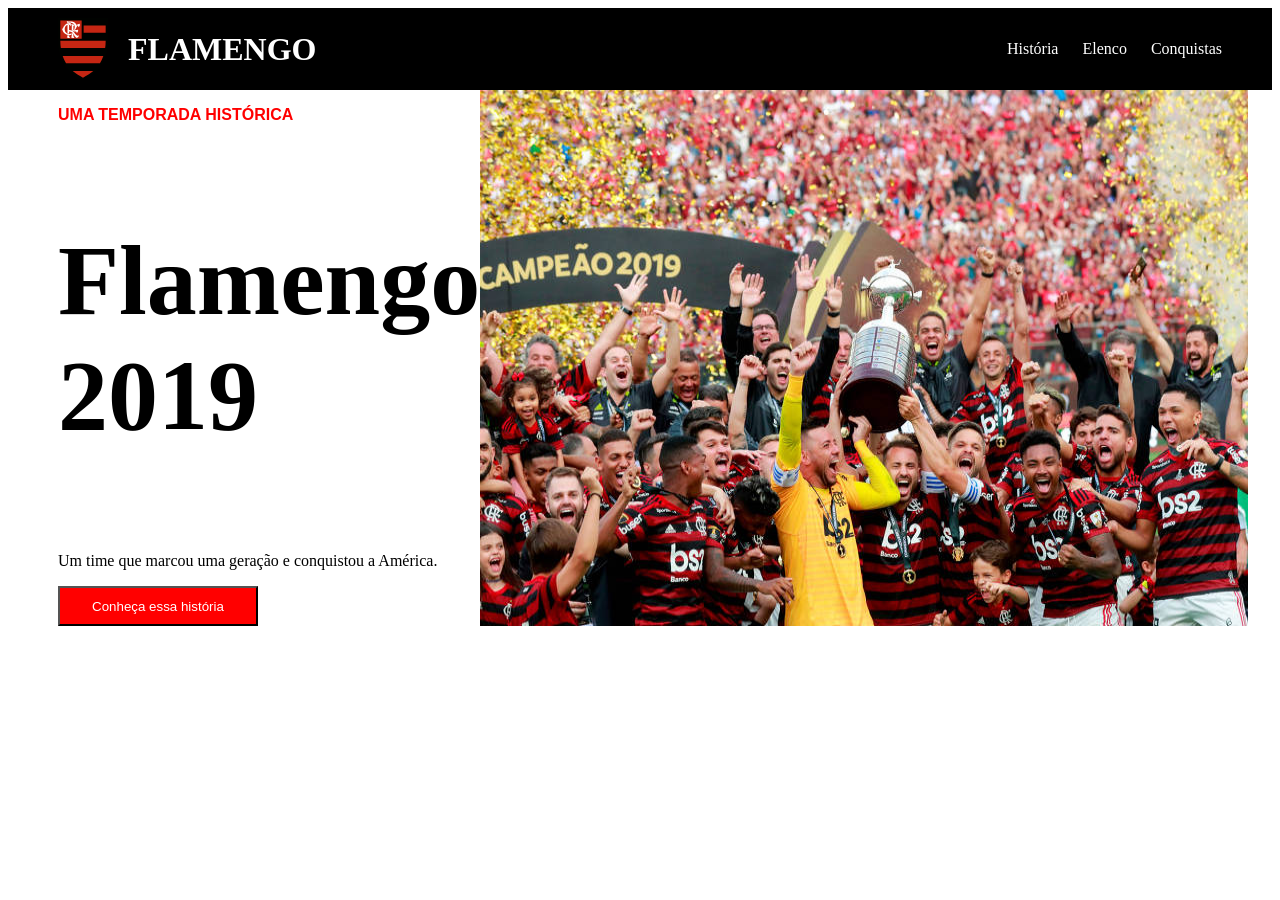
==== index.html @ 825a1a1d "Iniciando repositorio remoto com algumas implementações" ====
<!-- A tarefa é fazer duas páginas html linkadas e utilizando CSS -->
<!-- Eu irei fazer um site que apresente o lendário time ddo Flamengo de 2019-->

<!DOCTYPE html>
<html lang="pt-br">
    <head>
        <meta charset="UTF-8">
        <meta name="viewport" content="width=device=width, initial-scale=1.0">
        <title>Flamengo de 2019.</title>
        <link rel="stylesheet" href="style.css">
    </head>
    <body>
        <header class="cabecalho">
            <div class="logo">
                <img src="imagens/Clube_de_Regatas_do_Flamengo_logo.svg" alt="Logo_flamengo">
                <h1 class="marca">FLAMENGO</h1>
            </div>
            <ul class="itens">
                <p>História</p>
                <p>Elenco</p>
                <p>Conquistas</p>
            </ul>
        </header>
        <section class="destaque">
            <div class="lado-esquerdo">
                <p class="p1"><strong>UMA TEMPORADA HISTÓRICA</strong></p>
                <h1>Flamengo 2019</h1>
                <p class="p2">Um time que marcou uma geração e conquistou a América.</p>
                <button class="botao">Conheça essa história</button>
            </div>
            <img src="imagens/flamengo_erguendo__taca_libertadores2019.jpg" alt="Flamengo Erguenda a taça da Libertadores">
        </section>

    </body>
</html>
---- style.css ----
.cabecalho{
    color:white;
    background: black;
    display: flex;
    justify-content: space-between;
    align-items: center;
    padding: 0 50px;
}

.itens{
    display: flex;
    gap: 24px;
    align-items:right;
    font-family: Arial Bold;
}

.cabecalho img{
    width: 50px;
    height: auto;
    align-items: left;
}

.cabecalho h1{
    font-family: Arial Bold;
}

.logo{
    display: flex;
    gap:20px;
    align-items: center;
}

.p1{
    font-family: Arial;
    color: red;
}

.destaque h1{
    font-size: 100px;
}

.destaque{
    display: flex;
    justify-content: space-between;
    padding: 0 50px;
}

.botao{
    color: white;
    background-color: red;
    width: 200px;
    height: 40px;
    font-family: Arial Bold 700;
}

.lado-esquerdo{
    display: flex;
    flex-direction: column;
    gap: 0;
}
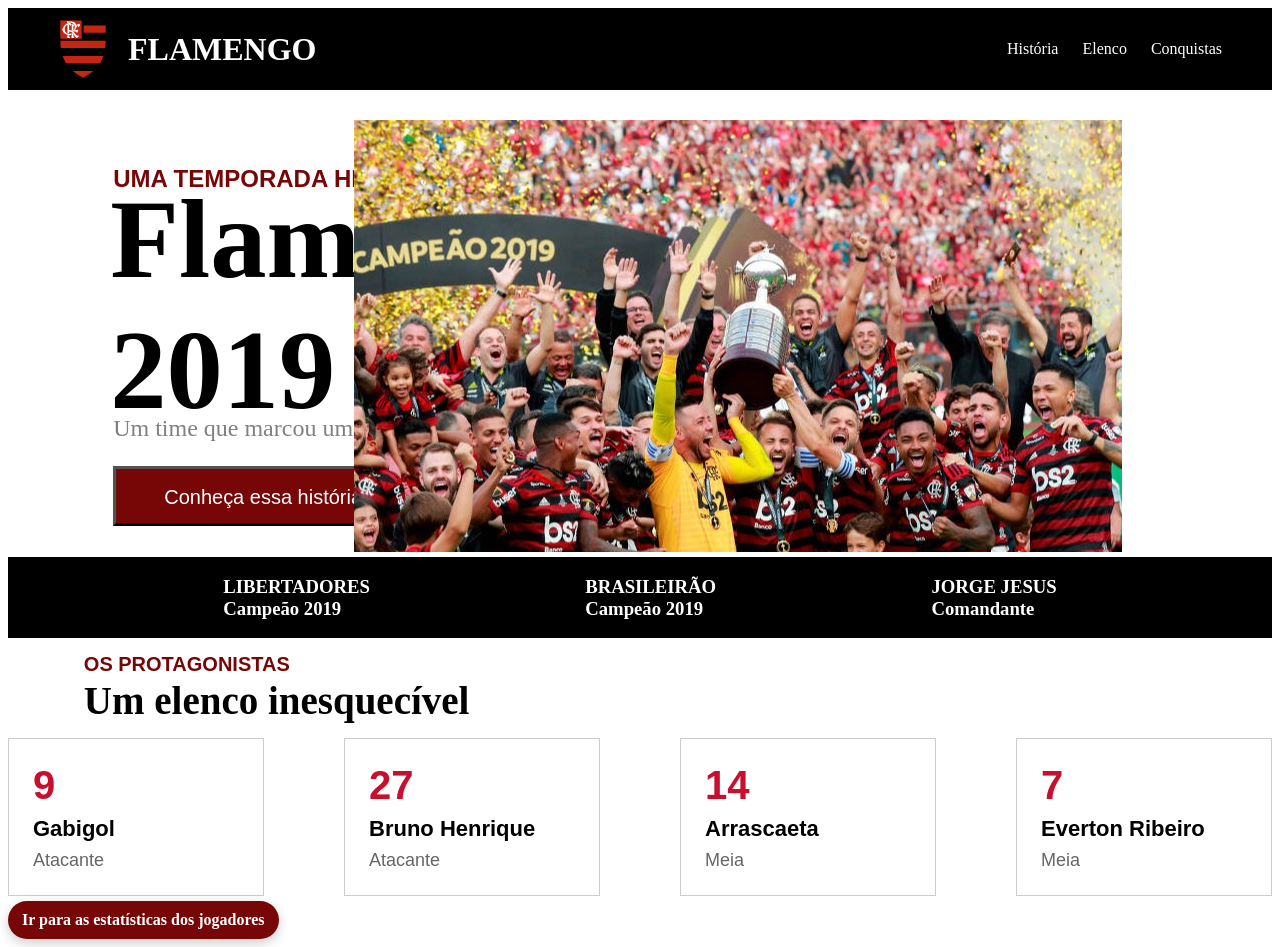
==== commit acf8363a: "feat: finalizando a página e adicionando o link com a segunda página" ====
--- a/index.html
+++ b/index.html
@@ -1,11 +1,8 @@
-<!-- A tarefa é fazer duas páginas html linkadas e utilizando CSS -->
-<!-- Eu irei fazer um site que apresente o lendário time ddo Flamengo de 2019-->
-
 <!DOCTYPE html>
 <html lang="pt-br">
     <head>
         <meta charset="UTF-8">
-        <meta name="viewport" content="width=device=width, initial-scale=1.0">
+        <meta name="viewport" content="width=device-width, initial-scale=1.0">
         <title>Flamengo de 2019.</title>
         <link rel="stylesheet" href="style.css">
     </head>
@@ -24,12 +21,48 @@
         <section class="destaque">
             <div class="lado-esquerdo">
                 <p class="p1"><strong>UMA TEMPORADA HISTÓRICA</strong></p>
-                <h1>Flamengo 2019</h1>
+                <p class="p3"><strong>Flamengo<br>2019</strong></p>
                 <p class="p2">Um time que marcou uma geração e conquistou a América.</p>
                 <button class="botao">Conheça essa história</button>
             </div>
             <img src="imagens/flamengo_erguendo__taca_libertadores2019.jpg" alt="Flamengo Erguenda a taça da Libertadores">
         </section>
+        <section class="faixa_meio">
+                <h3><strong>LIBERTADORES</strong><br>Campeão 2019</h3>
+                <h3><strong>BRASILEIRÃO</strong><br>Campeão 2019</h3>
+                <h3><strong>JORGE JESUS</strong><br>Comandante</h3>
+        </section>
+        <section class="final">
+            <p><strong>OS PROTAGONISTAS</strong></p>
+            <h2>Um elenco inesquecível</h2>
+        </section>
+        <div class="jogadores">
+            <div class="card">
+                <span>9</span>
+                <h3>Gabigol</h3>
+                <p>Atacante</p>
+            </div>
 
+            <div class="card">
+                <span>27</span>
+                <h3>Bruno Henrique</h3>
+                <p>Atacante</p>
+            </div>
+
+            <div class="card">
+                <span>14</span>
+                <h3>Arrascaeta</h3>
+                <p>Meia</p>
+            </div>
+
+            <div class="card">
+                <span>7</span>
+                <h3>Everton Ribeiro</h3>
+                <p>Meia</p>
+            </div>
+        </div>
+        <footer>
+            <a class="link" href="ironia.html">Ir para as estatísticas dos jogadores</a>
+        </footer>
     </body>
 </html>
--- a/style.css
+++ b/style.css
@@ -1,5 +1,5 @@
 
-
+/*header*/
 
 .cabecalho{
     color:white;
@@ -33,13 +33,23 @@
     align-items: center;
 }
 
+/*destaque*/
+
 .p1{
     font-family: Arial;
-    color: red;
+    color: #770707;
 }
 
-.destaque h1{
-    font-size: 100px;
+.p2{
+    color: gray;
+}
+
+.p3{
+    font-size: 50px;
+    margin: 0 0;
+    transform: scale(1.5);
+    position: relative;
+    left: 93px;
 }
 
 .destaque{
@@ -50,7 +60,7 @@
 
 .botao{
     color: white;
-    background-color: red;
+    background-color: #770707;
     width: 200px;
     height: 40px;
     font-family: Arial Bold 700;
@@ -59,5 +69,83 @@
 .lado-esquerdo{
     display: flex;
     flex-direction: column;
-    gap: 0;
+    position: relative;
+    top: 160px;
+    left: 150px;
+    transform: scale(1.5);
+}
+
+.destaque img{
+    position: relative;
+    top: 30px;
+    right: 100px;
+}
+
+.faixa_meio{
+    display: flex;
+    justify-content: space-evenly;
+    background-color: black;
+    color: white;
+    margin: 25px auto;
+    position: relative;
+    top: 10px;
+}
+
+.final{
+    margin-left:6%;
+}
+
+.final p{
+    font-family: Arial;
+    color: #770707;
+    margin: 5px auto 2px;
+    font-size:20px;
+}
+
+.final h2{
+    margin: 2px auto 5px;
+    font-size: 39px;
+}
+
+.jogadores {
+  display: grid;
+  grid-template-columns: repeat(4, 1fr);
+  gap: 80px;
+  margin-top: 15px;
+}
+
+.card {
+  background-color: white;
+  border: 1px solid #ccc;
+  padding: 24px;
+  font-family: Arial, sans-serif;
+}
+
+.card span {
+  color: #c8102e;
+  font-size: 40px;
+  font-weight: bold;
+}
+
+.card h3 {
+  margin: 8px 0;
+  font-size: 22px;
+}
+
+.card p {
+  margin: 0;
+  color: #666;
+  font-size: 18px;
+}
+
+.link{
+    display: inline-block;
+    padding: 10px 14px;
+    border-radius: 999px;
+    background: #770707;
+    color: #ffffff;
+    font-weight: bold;
+    text-decoration: none;
+    box-shadow: 0 4px 12px rgba(0, 0, 0, 0.2);
+    margin-top: 5px;
 }
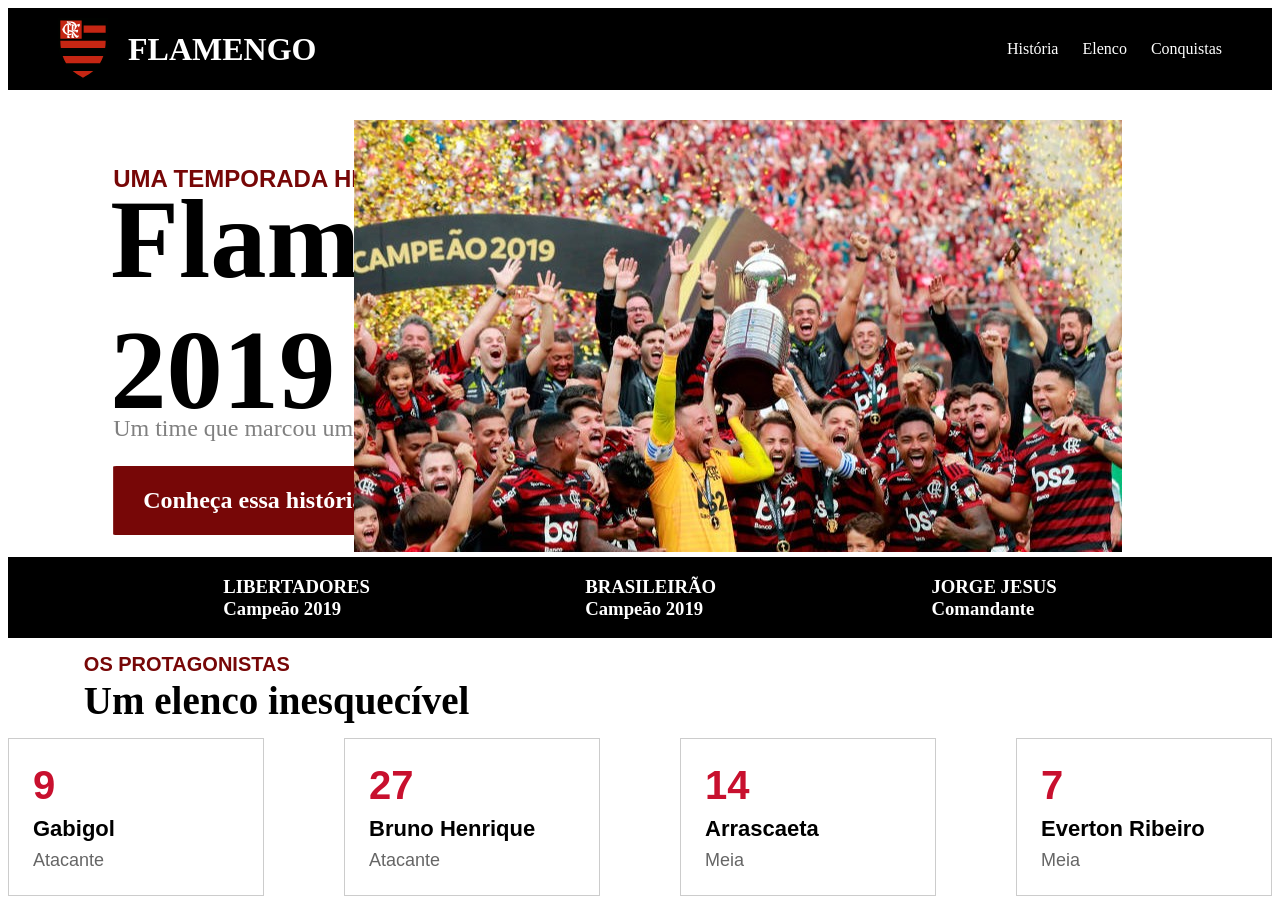
==== commit 19cca9f1: "mudando localização do botão de link da página" ====
--- a/index.html
+++ b/index.html
@@ -23,7 +23,7 @@
                 <p class="p1"><strong>UMA TEMPORADA HISTÓRICA</strong></p>
                 <p class="p3"><strong>Flamengo<br>2019</strong></p>
                 <p class="p2">Um time que marcou uma geração e conquistou a América.</p>
-                <button class="botao">Conheça essa história</button>
+                <a class="botao" href="ironia.html">Conheça essa história</a>
             </div>
             <img src="imagens/flamengo_erguendo__taca_libertadores2019.jpg" alt="Flamengo Erguenda a taça da Libertadores">
         </section>
@@ -61,8 +61,5 @@
                 <p>Meia</p>
             </div>
         </div>
-        <footer>
-            <a class="link" href="ironia.html">Ir para as estatísticas dos jogadores</a>
-        </footer>
     </body>
 </html>
--- a/style.css
+++ b/style.css
@@ -61,9 +61,12 @@
 .botao{
     color: white;
     background-color: #770707;
-    width: 200px;
-    height: 40px;
-    font-family: Arial Bold 700;
+    display: inline-block;
+    padding: 14px 20px;
+    font-weight: bold;
+    text-decoration: none;
+    border-radius: 1%;
+    margin-right: 150px;
 }
 
 .lado-esquerdo{
@@ -136,16 +139,4 @@
   margin: 0;
   color: #666;
   font-size: 18px;
-}
-
-.link{
-    display: inline-block;
-    padding: 10px 14px;
-    border-radius: 999px;
-    background: #770707;
-    color: #ffffff;
-    font-weight: bold;
-    text-decoration: none;
-    box-shadow: 0 4px 12px rgba(0, 0, 0, 0.2);
-    margin-top: 5px;
 }
